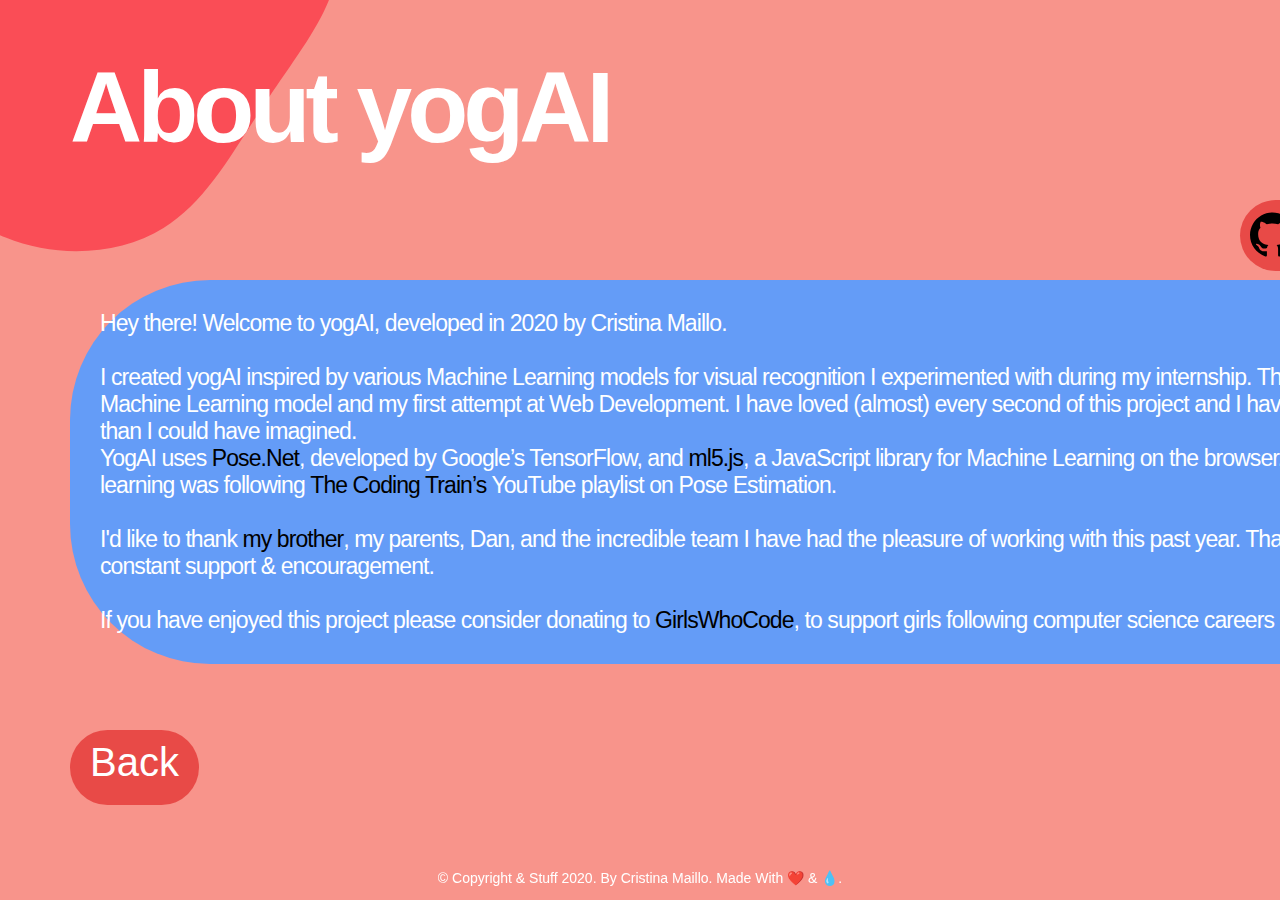
==== about.html @ 95cbac3a "final upload" ====
<!DOCTYPE html>
<html lang="en">
<head>
    <meta charset="UTF-8">
    <meta name="viewport" content="width=device-width, initial-scale=1.0">
    <link rel="icon" type="image/png" sizes="32x32" href="imgs/favicon-32x32.png">
    <link rel="icon" type="image/png" sizes="16x16" href="imgs/favicon-16x16.png">
    <title>About yogAI</title>
    <link rel="stylesheet" href="style.css">
    <script async src="https://www.googletagmanager.com/gtag/js?id=UA-178448067-1"></script>
    <script>
      window.dataLayer = window.dataLayer || [];
      function gtag(){dataLayer.push(arguments);}
      gtag('js', new Date());
      gtag('config', 'UA-178448067-1');
    </script>
</head>
<body>
  <img src="imgs/blob3.svg" style="position:absolute; width: 600px; height: 600px; left: -210px; top: -300px;">
  <h1 style="font-size: 100px; top:-30px">About yogAI</h1>
  <p style="position:absolute; font-size: 23px; width:1320px; top:280px; left:70px;">Hey there! Welcome to yogAI, developed in 2020 by Cristina Maillo.  <br><br>I created yogAI inspired by various Machine Learning models for visual recognition I experimented with during my internship. This is my first Machine Learning model and my first attempt at Web Development. I have loved (almost) every second of this project and I have learnt more than I could have imagined. <br>YogAI uses <a href="https://www.tensorflow.org/lite/models/pose_estimation/overview" target="_blank">Pose.Net</a>, developed by Google’s TensorFlow, and <a href="https://ml5js.org/" target="_blank">ml5.js</a>, a JavaScript library for Machine Learning on the browser. Most of my learning was following <a href="https://www.youtube.com/playlist?list=PLRqwX-V7Uu6YPSwT06y_AEYTqIwbeam3y" target="_blank">The Coding Train’s</a> YouTube playlist on Pose Estimation. <br><br> I'd like to thank <a href=" http://www.tomasmaillo.com/" target="_blank">my brother</a>, my parents, Dan, and the incredible team I have had the pleasure of working with this past year. Thank you for the constant support & encouragement. <br><br>If you have enjoyed this project please consider donating to <a href="https://girlswhocode.com/" target="_blank">GirlsWhoCode</a>, to support girls following computer science careers in the future!</p>
  <a href="https://github.com/cris-maillo/yogAI" target="_blank" ><img style="width:45px; height:45px; left:1250px; top:212px; position: absolute; z-index:1;" src="imgs/logo.svg" alt="logo" /></a>
  <div><a href="https://github.com/cris-maillo/yogAI" target="_blank" style="width: 150px"><indexbutton style="top: 200px; left:1240px; padding-left: 65px; height: 65px; padding-top: 3px; padding-bottom: 3px; font-size:35px">GitHub</indexbutton></a></div>
  <div><a href="index.html" style="width: 150px"><indexbutton style="font-size: 40px; top:730px; left:70px">Back</indexbutton></a></div>

</body>
<footer>&copy; Copyright & Stuff 2020. By Cristina Maillo. Made With ❤️ & 💧.</footer>
</html>
---- style.css ----
canvas {
  display: block;
}

html, body {
  margin: 25px;
  /*background-color: #ce3635;*/
  background-color: #F8948B;
  font-family: 'Quicksand', sans-serif;
  font-size: 14px;
  overflow: hidden; 
}

.redText {
  color: #E84A47
}

h1 {
  position: absolute;
  width: 800px;
  height: 100px;
  left: 70px;
  top: 0px;

  font-family: 'Quicksand', sans-serif;
  font-style: normal;
  font-weight: bold;
  font-size: 150px;
  line-height: 141px;
  /* identical to box height */

  letter-spacing: -0.05em;

  color: #fff;
}

h2{
  position: absolute;
  width: 800px;
  height: 76px;
  left: 99px;
  top: 135px;

  font-family: 'Quicksand', sans-serif;
  font-style: normal;
  font-weight: 400;
  font-size: 60px;
  line-height: 76px;
  letter-spacing: -0.05em;

  color: #181D56;
}

h3{
  width: 60px; 
  height: 60px; 
  font-size: 45px; 
  color: #FFFFFF;
  padding-left: 45px;
}

p {
  font-size: 25px;
  font-weight: normal;
  font-family: 'Quicksand', sans-serif;
  text-align: center;
  margin-top: 0px;
  margin-bottom: 100px;
  text-align: left;
  padding-left: 30px;
  padding-right: 30px;
  padding-top: 30px;
  padding-bottom: 30px;
  letter-spacing: -0.04em;
  left:99px;
  border-radius: 140px;

  color: #FFFFFF;

  background: #649CF7;
}

a {
  color: black;
  text-decoration: none;
  display: inline-block; 
}

footer {
  position: fixed;
  left: 0;
  bottom: 0;
  height: 30px;
  width: 100%;
  color: white;
  text-align: center;
}


indexbutton{
  position: absolute;
  font-family: 'Quicksand', sans-serif;
  font-style: normal;
  font-weight: 400;
  font-size: 30px;
  line-height: 65px;
  /* identical to box height */
  text-align: center;
  padding-left: 20px;
  padding-right: 20px;
  letter-spacing: -0.0em;
  height: 75px; 
  left:99px;
  border-radius: 40px;

  color: #FFFFFF;

  background: #E84A47;

}

indexbutton:hover{
  border: 4px solid #FFFFFF;
  box-sizing: border-box;
  background-color: #F8948B;
}

.buttons {
  display: flex;
  justify-content: space-between;
}

.parent {
  width:730px;
  height:120px;
  position: absolute;
  top:170px; 
  left:770px;
  text-align: center;
  align-content: center;
}
 
.child {
  position: absolute;
  left: 50%;
  /* bring your own prefixes */
  transform: translate(-50%, -90px);
}

.stars {
  visibility: hidden;
  left: 840px; 
  bottom:0px; 
  position:absolute; 
  width: 188px; 
  height: 210px; 
  z-index: 0;
}

.stars.animated {
  visibility: visible;
  overflow: auto;
  left: 840px; 
  position:absolute;
  bottom:0px;
  animation: fadein 1.5s ease;
  
}
/*
@keyframes fadein {
  0%   {bottom: -220px;}
  25%  {bottom: -100px;}
  50%  {bottom: 0px;}
  75%  {bottom: -100px;}
  100% {bottom: -220px;}
}*/
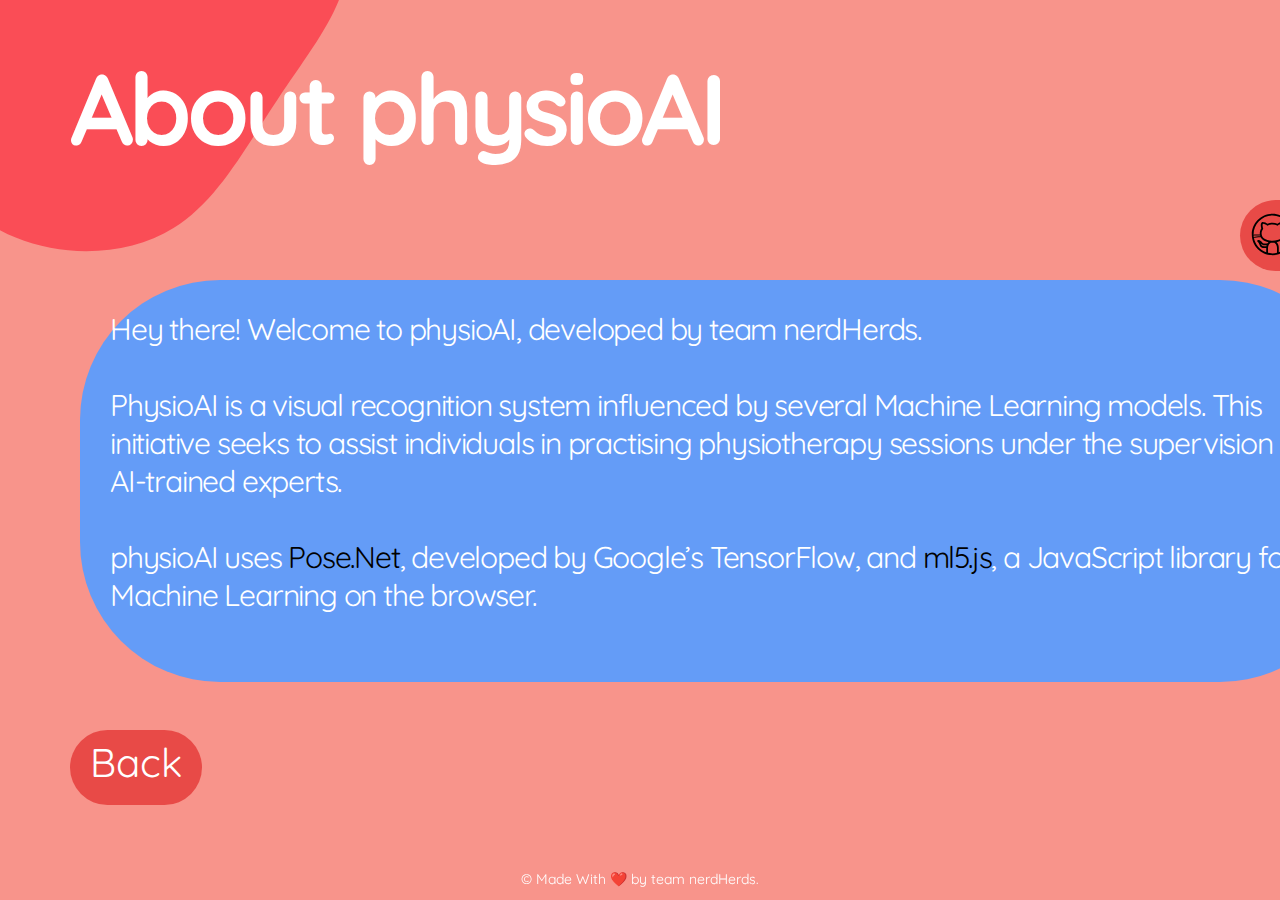
==== commit d47c1627: "blob transfixed" ====
--- a/about.html
+++ b/about.html
@@ -3,9 +3,10 @@
 <head>
     <meta charset="UTF-8">
     <meta name="viewport" content="width=device-width, initial-scale=1.0">
+    <link href="https://fonts.googleapis.com/css?family=Quicksand:300,500" rel="stylesheet">
     <link rel="icon" type="image/png" sizes="32x32" href="imgs/favicon-32x32.png">
     <link rel="icon" type="image/png" sizes="16x16" href="imgs/favicon-16x16.png">
-    <title>About yogAI</title>
+    <title>About physioAI</title>
     <link rel="stylesheet" href="style.css">
     <script async src="https://www.googletagmanager.com/gtag/js?id=UA-178448067-1"></script>
     <script>
@@ -16,13 +17,16 @@
     </script>
 </head>
 <body>
-  <img src="imgs/blob3.svg" style="position:absolute; width: 600px; height: 600px; left: -210px; top: -300px;">
-  <h1 style="font-size: 100px; top:-30px">About yogAI</h1>
-  <p style="position:absolute; font-size: 23px; width:1320px; top:280px; left:70px;">Hey there! Welcome to yogAI, developed in 2020 by Cristina Maillo.  <br><br>I created yogAI inspired by various Machine Learning models for visual recognition I experimented with during my internship. This is my first Machine Learning model and my first attempt at Web Development. I have loved (almost) every second of this project and I have learnt more than I could have imagined. <br>YogAI uses <a href="https://www.tensorflow.org/lite/models/pose_estimation/overview" target="_blank">Pose.Net</a>, developed by Google’s TensorFlow, and <a href="https://ml5js.org/" target="_blank">ml5.js</a>, a JavaScript library for Machine Learning on the browser. Most of my learning was following <a href="https://www.youtube.com/playlist?list=PLRqwX-V7Uu6YPSwT06y_AEYTqIwbeam3y" target="_blank">The Coding Train’s</a> YouTube playlist on Pose Estimation. <br><br> I'd like to thank <a href=" http://www.tomasmaillo.com/" target="_blank">my brother</a>, my parents, Dan, and the incredible team I have had the pleasure of working with this past year. Thank you for the constant support & encouragement. <br><br>If you have enjoyed this project please consider donating to <a href="https://girlswhocode.com/" target="_blank">GirlsWhoCode</a>, to support girls following computer science careers in the future!</p>
-  <a href="https://github.com/cris-maillo/yogAI" target="_blank" ><img style="width:45px; height:45px; left:1250px; top:212px; position: absolute; z-index:1;" src="imgs/logo.svg" alt="logo" /></a>
-  <div><a href="https://github.com/cris-maillo/yogAI" target="_blank" style="width: 150px"><indexbutton style="top: 200px; left:1240px; padding-left: 65px; height: 65px; padding-top: 3px; padding-bottom: 3px; font-size:35px">GitHub</indexbutton></a></div>
+  <img src="imgs/blob3.svg" style="position:absolute; width: 600px; height: 600px; left: -200px; top: -300px;">
+  <h1 style="font-size: 100px; top:-30px">About physioAI</h1>
+  <p style="position: absolute; font-size: 30px; width:1220px; top:280px; left:80px; right: 80px;">Hey there! Welcome to physioAI, developed by team nerdHerds.  <br><br>PhysioAI is a visual recognition system influenced by several Machine Learning models. This initiative seeks to assist individuals in practising physiotherapy sessions under the supervision of AI-trained experts. <br>
+  <br>physioAI uses <a href="https://www.tensorflow.org/lite/models/pose_estimation/overview" target="_blank">Pose.Net</a>, developed by Google’s TensorFlow, and <a href="https://ml5js.org/" target="_blank">ml5.js</a>, a JavaScript library for Machine Learning on the browser. 
+  <br><br>
+  </p>
+  <a href="https://github.com/SubhasmitaSw/physioAI" target="_blank" ><img style="width:45px; height:45px; left:1250px; top:212px; position: absolute; z-index:1;" src="imgs/github.svg" alt="github" /></a>
+  <div><a href="https://github.com/SubhasmitaSw/physioAI" target="_blank" style="width: 150px"><indexbutton style="top: 200px; left:1240px; padding-left: 65px; height: 65px; padding-top: 3px; padding-bottom: 3px; font-size:35px">GitHub</indexbutton></a></div>
   <div><a href="index.html" style="width: 150px"><indexbutton style="font-size: 40px; top:730px; left:70px">Back</indexbutton></a></div>
 
 </body>
-<footer>&copy; Copyright & Stuff 2020. By Cristina Maillo. Made With ❤️ & 💧.</footer>
+<footer>&copy; Made With ❤️ by team nerdHerds.</footer>
 </html>